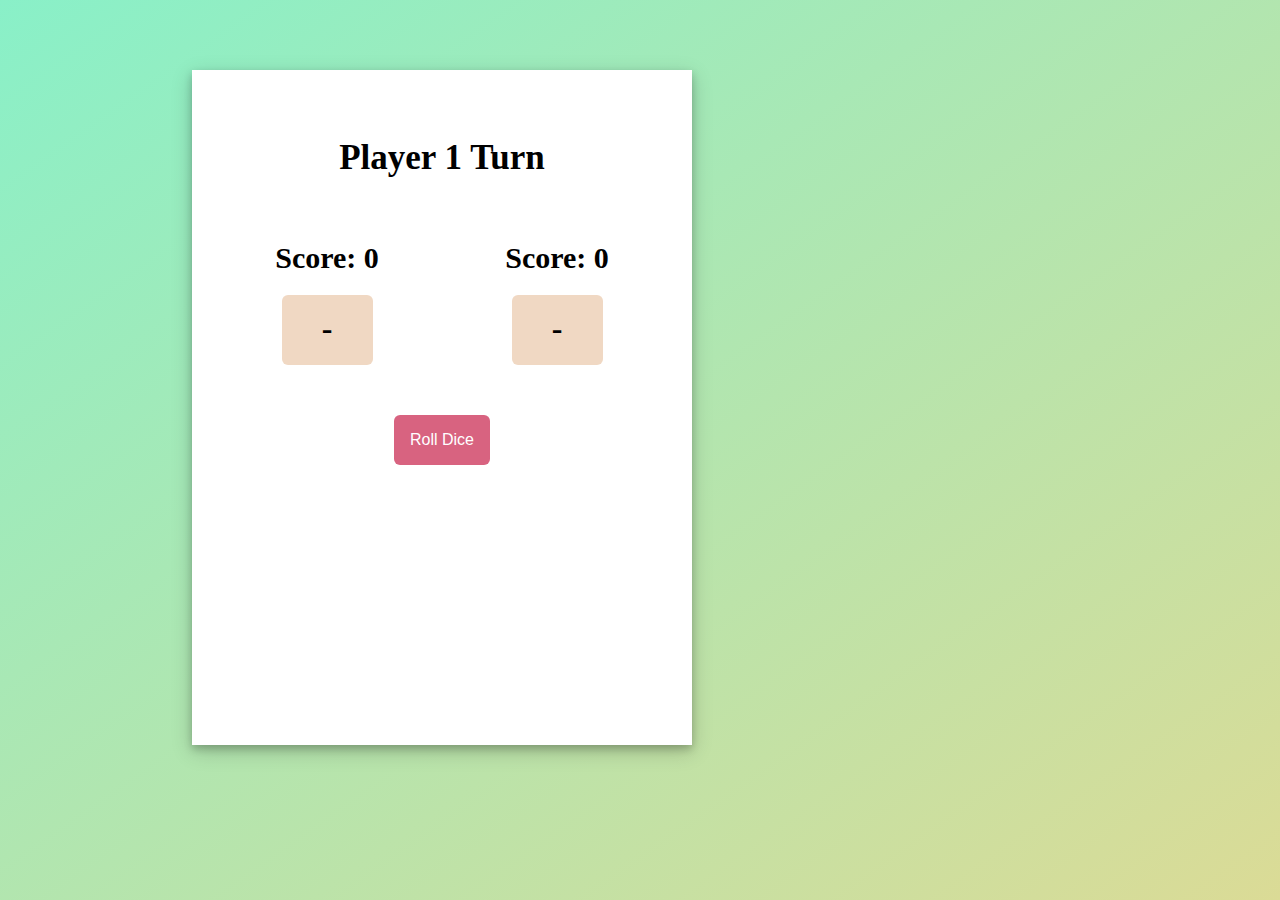
==== CourseProjects/DiceGame/index.html @ 38e2fdd7 "initial CSS for Dice Game" ====
<!DOCTYPE html>
<head>
    <title>Dice Game</title>
    <link href="style.css" rel="stylesheet">
</head>
<body>
    <div class="container">
        <h1>Player 1 Turn</h1>
        <ul id="fullScoreBoard">
            <li class="scoreBoard">
                <h2>Score: 0</h2>
                <div class="card">-</div>
            </li>
            <li class="scoreBoard">
                <h2>Score: 0</h2>
                <div class="card">-</div>
            </li>
        </ul>
        <button type="button">Roll Dice</button>
    </div>
</body>
---- CourseProjects/DiceGame/style.css ----
body {
    margin: 0;
    background-color: lightblue;

    /* What is the best way to center a div across a whole
    page vertically? Or what is the best way to make a 
    dive take up the whole viewport */
    height: 100vh;
    width: 100vw;
    position: relative;
    background-image: linear-gradient(to bottom right, rgb(137, 240, 200), rgb(219, 219, 150));
}

.container {
    max-width: 500px;
    width: 500px;
    height: 75%;
    padding: 50px;
    box-sizing: border-box;
    
    /* margin-top: 80px; */
    background-color: white;

    /* Trying to position this way
    rather than using margin or padding
    so my page doesn't have scroll */
    position: absolute;
    top: 70px;
    left: 15%;
    
    text-align: center;

    /* Need to make shadow more pronounced */
    box-shadow: 0 4px 8px 0 rgba(0, 0, 0, 0.2), 0 6px 20px 0 rgba(0, 0, 0, 0.19);
}

h1 {
    margin-top: 0.5em;
    font-size: 35px;
}

h2 {
    margin: 0;
    font-size: 30px;
}


ul {
    list-style-type: none;
    padding: 0;
    padding-top: 40px;

    display: flex;
    justify-content: space-between;

    width: 360px;
    margin: 0 auto;

    /* border: 1px red solid; */
}

/* Having trouble getting the cards to the shape
and size I want them. Do I need to have height to 
make squares? */

ul li {
    width: 130px;
    /* border: 1px green solid; */
}

.card {
    width: 70%;
    height: 70px;
    margin: 20px auto;

    box-sizing: border-box;
    padding-top: 15px;
    background-color: rgb(240, 216, 195);
    font-size: 2rem;
    font-weight: bold;
    border-radius: 6px;
}


button {
    font-size: 1rem;
    margin-top: 30px;

    color: white;
    background-color: rgb(216, 99, 128);
    padding: 1em;
    border: none;
    border-radius: 6px;

}
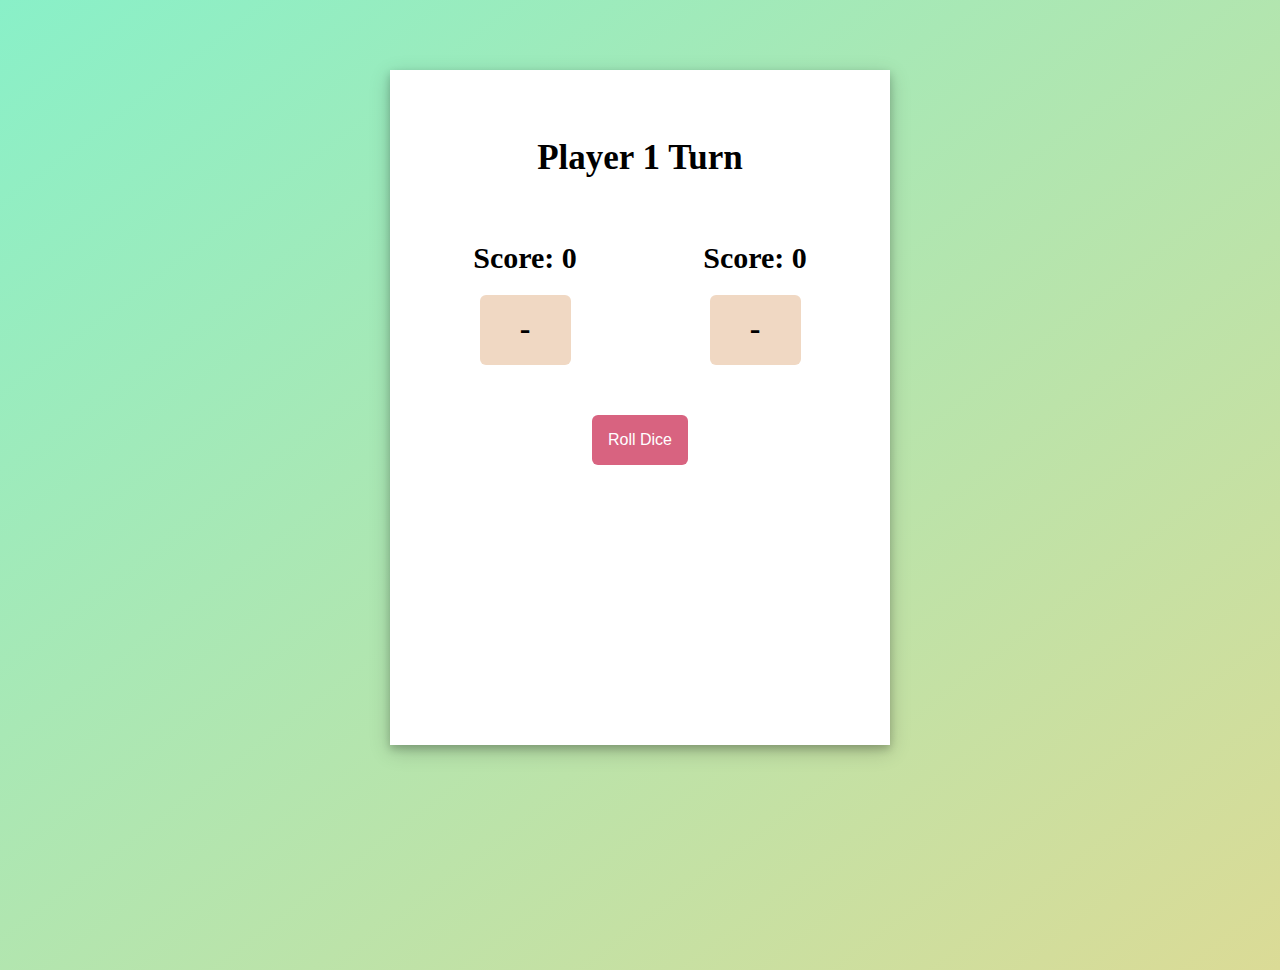
==== commit a454cfd9: "added JS and some styling to DiceGame" ====
--- a/CourseProjects/DiceGame/index.html
+++ b/CourseProjects/DiceGame/index.html
@@ -5,17 +5,17 @@
 </head>
 <body>
     <div class="container">
-        <h1>Player 1 Turn</h1>
+        <h1 id="turn-display">Player 1 Turn</h1>
         <ul id="fullScoreBoard">
             <li class="scoreBoard">
-                <h2>Score: 0</h2>
+                <h2 id="player1-score-display">Score: 0</h2>
                 <div class="card">-</div>
             </li>
             <li class="scoreBoard">
-                <h2>Score: 0</h2>
+                <h2 id="player2-score-display">Score: 0</h2>
                 <div class="card">-</div>
             </li>
         </ul>
-        <button type="button">Roll Dice</button>
+        <button type="button" id="rollBtn">Roll Dice</button>
     </div>
 </body>--- a/CourseProjects/DiceGame/style.css
+++ b/CourseProjects/DiceGame/style.css
@@ -25,10 +25,10 @@
     /* Trying to position this way
     rather than using margin or padding
     so my page doesn't have scroll */
-    position: absolute;
-    top: 70px;
-    left: 15%;
     
+    margin: 0 auto;
+    margin-top: 70px;
+
     text-align: center;
 
     /* Need to make shadow more pronounced */
